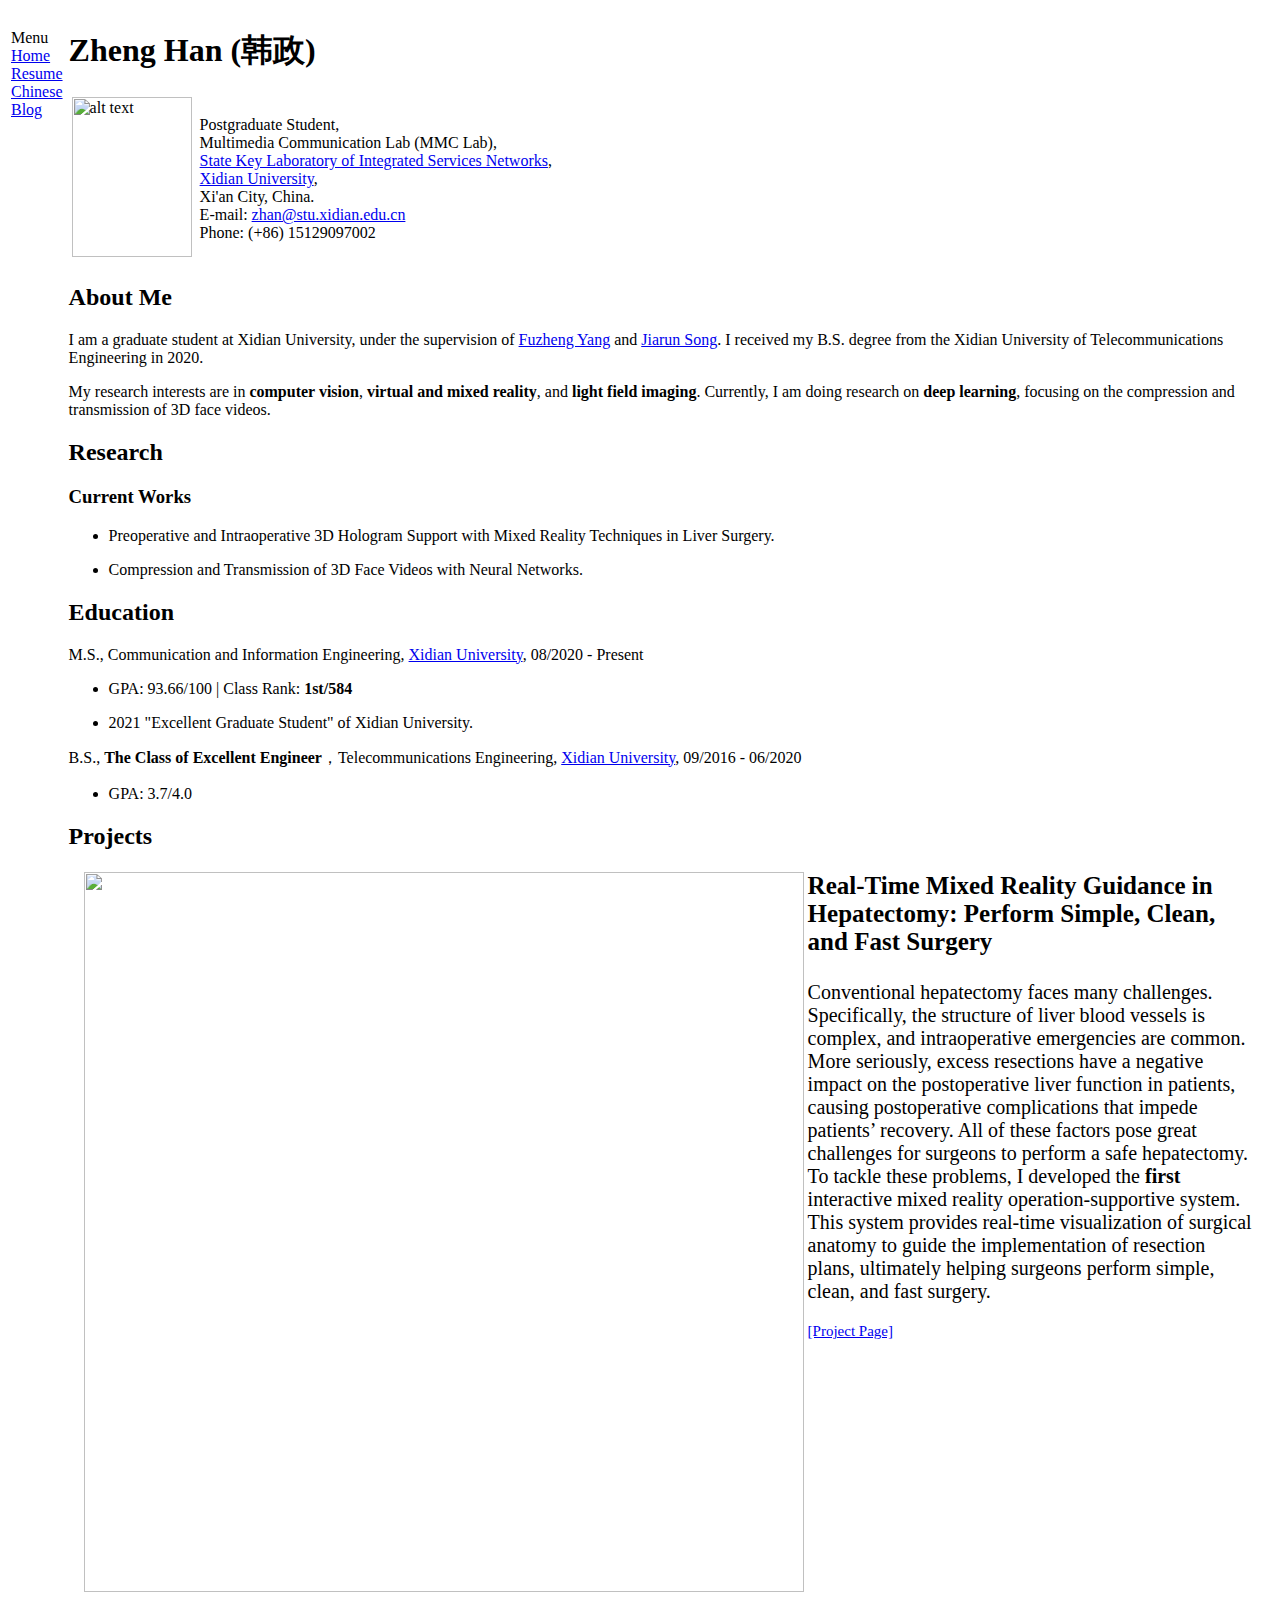
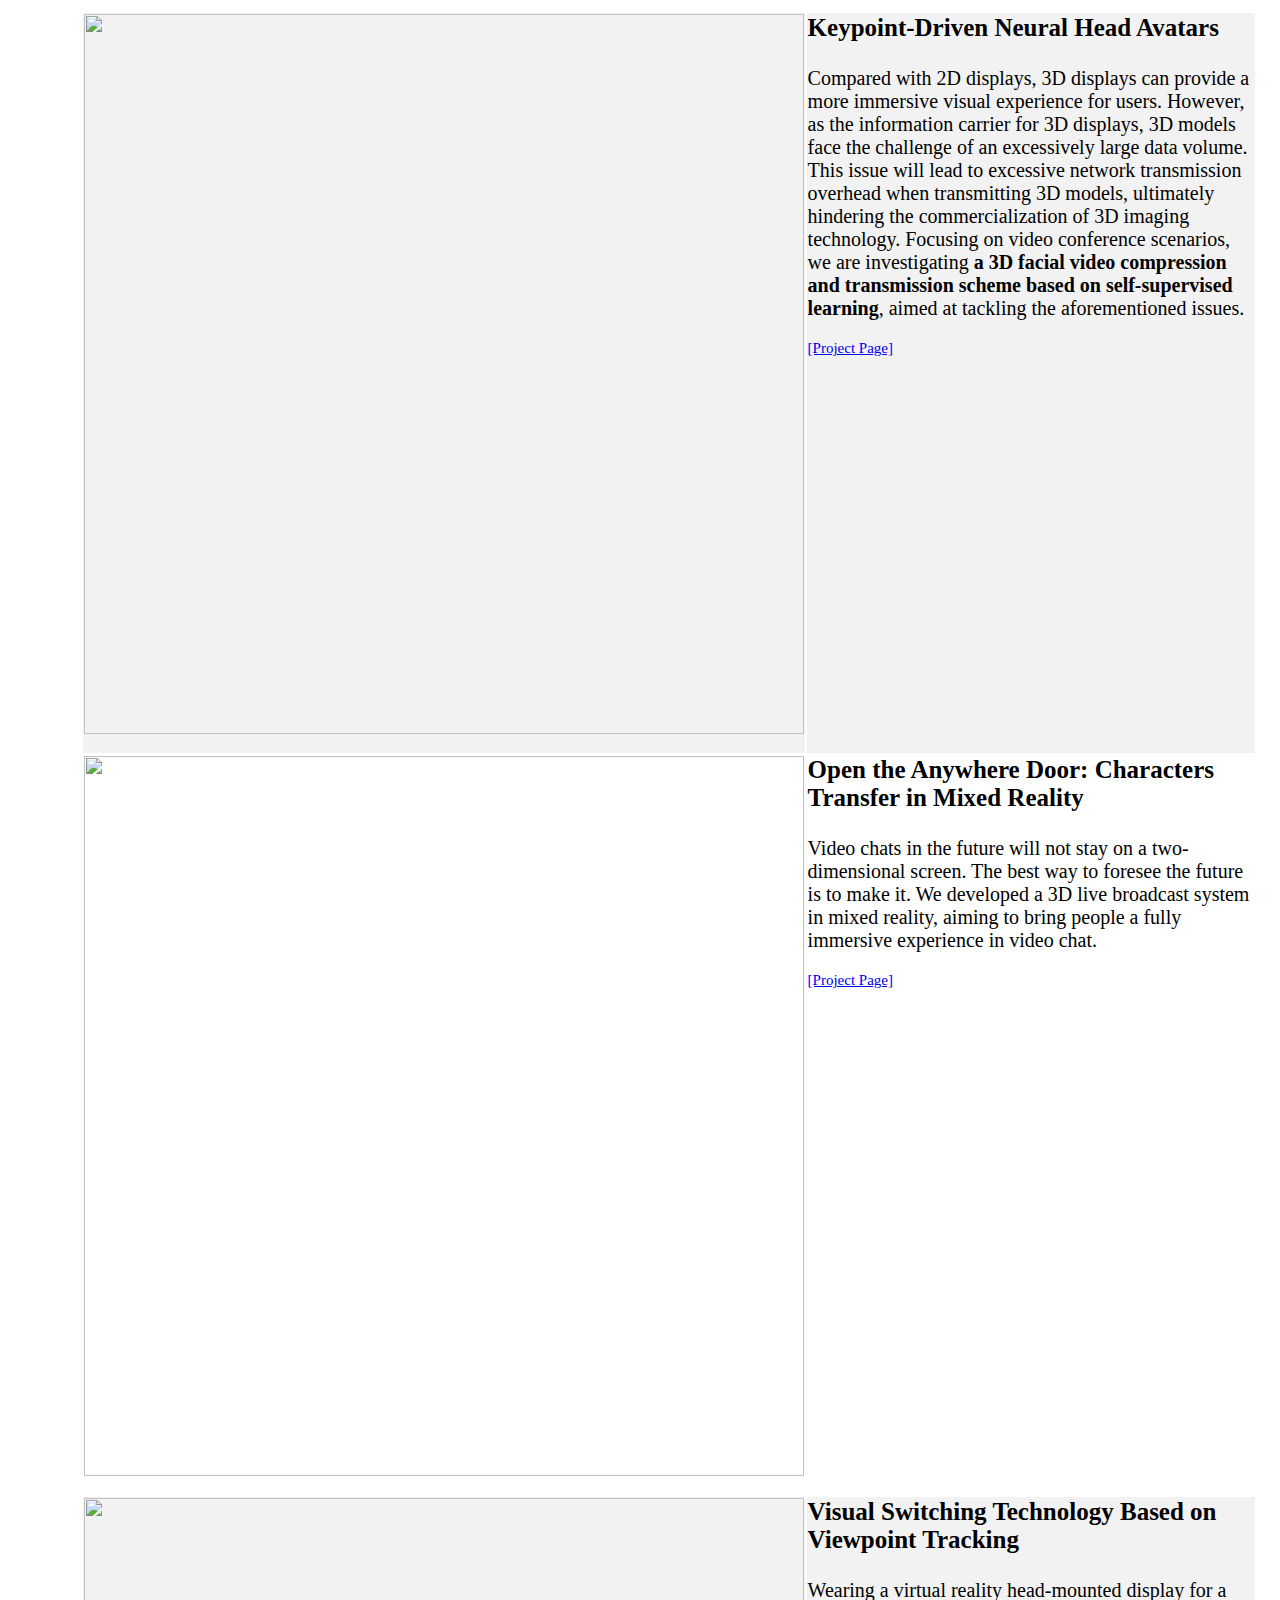
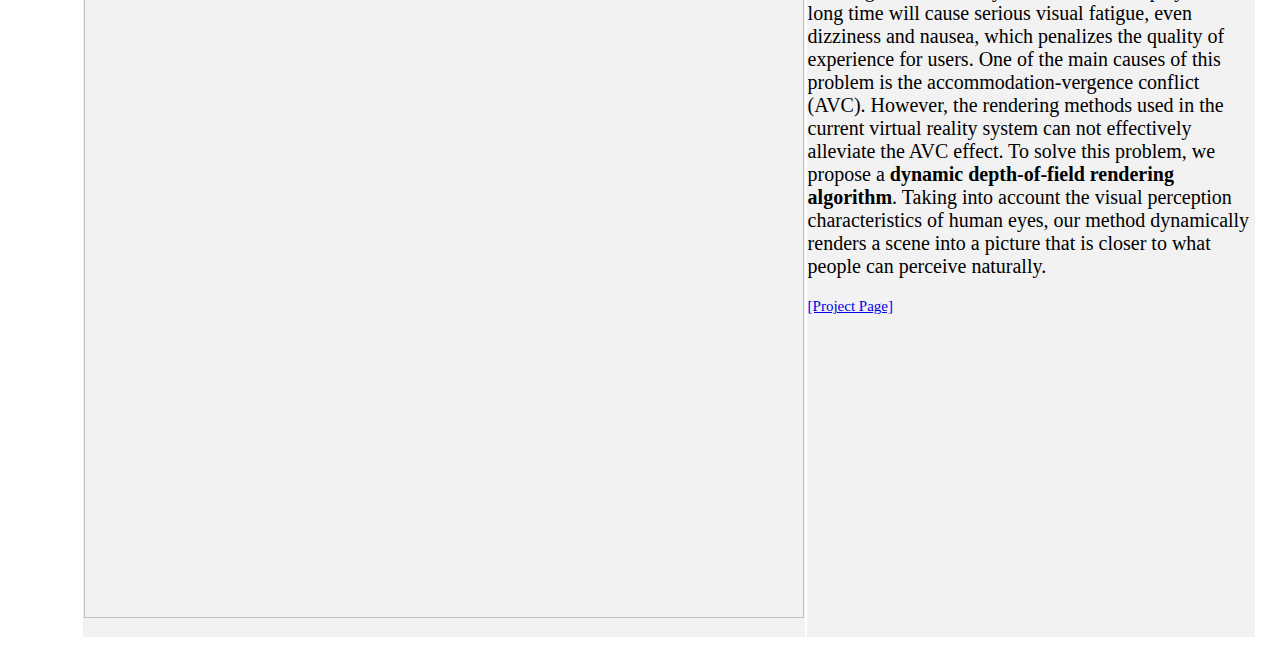
==== index.html @ 41ba9cd4 "Create index.html" ====
﻿<!DOCTYPE html PUBLIC "-//W3C//DTD XHTML 1.1//EN"
  "http://www.w3.org/TR/xhtml11/DTD/xhtml11.dtd">
<html xmlns="http://www.w3.org/1999/xhtml" xml:lang="en">
<head>
    <meta name="generator" content="jemdoc, see http://jemdoc.jaboc.net/" />
    <meta http-equiv="Content-Type" content="text/html;charset=utf-8" />
    <link rel="stylesheet" href="jemdoc.css" type="text/css" />
    <link rel="shortcut icon" href="favicon.ico" />
    <link rel="bookmark" href="favicon.ico" type="image/x-icon" 　=　 />
    <title>Zheng Han (韩政)</title>
    <style>
        table#table-10 tr:nth-child(even) {
            background-color: #f2f2f2;
        }

        table#table-10 {
            width: 98%;
            margin: auto;
        }
    </style>
</head>
<body>
<table summary="Table for page layout." id="tlayout">
<tr valign="top">
<td id="layout-menu">
<div class="menu-category">Menu</div>
<div class="menu-item"><a href="index.html" class="current">Home</a></div>
<div class="menu-item"><a href="Resume/cv.pdf">Resume</a></div>
<div class="menu-item"><a href="https://blog.csdn.net/qq_41452267">Chinese Blog</a></div>
</td>
<td id="layout-content">
    <div id="toptitle">
        <h1>Zheng Han (韩政) </h1>
    </div>
    <table class="imgtable">
        <tr>
            <td>
                <img src="photos/bio.jpg" alt="alt text" width="120" height="160" />&nbsp;
            </td>
            <td align="left">
                <p>
                    Postgraduate Student,<br />
                    Multimedia Communication Lab (MMC Lab),<br />
                    <a href="https://en.xidian.edu.cn/info/1092/1437.htm">State Key Laboratory of Integrated Services Networks</a>, <br />
                    <a href="https://en.xidian.edu.cn/">Xidian University</a>, <br />
                    Xi'an City, China. <br />
                    E-mail: <a href="mailto:zhan@stu.xidian.edu.cn">zhan@stu.xidian.edu.cn</a><br />
                    Phone: <span style="font-family: 'Times New Roman';">
                        (+86) 15129097002
                    </span>
                </p>
            </td>
        </tr>
    </table>
    <h2>About Me</h2>
    <p style="line-height: 20%"> </p>
    <p>
        I am a graduate student at Xidian University, under the supervision of <a href="https://web.xidian.edu.cn/fzhyang/">Fuzheng Yang</a> and <a href="https://web.xidian.edu.cn/jrsong/">Jiarun Song</a>. I received my B.S. degree from the Xidian University of Telecommunications Engineering in <span style="font-family: 'Times New Roman';">2020</span>.
    </p>
    <p style="line-height: 60%"> </p>
    <p>
        My research interests are in <strong>computer vision</strong>, <strong>virtual and mixed reality</strong>, and <strong>light field imaging</strong>. Currently, I am doing research on <strong>deep learning</strong>, focusing on the compression and transmission of <span style="font-family: 'Times New Roman';">3</span>D face videos.
    </p>
    <h2>Research</h2>
    <h3>Current Works</h3>
    <ul>
        <li>
            <p> Preoperative and Intraoperative <span style="font-family: 'Times New Roman';">3</span>D Hologram Support with Mixed Reality Techniques in Liver Surgery.</p>
        </li>
        <li>
            <p>
                Compression and Transmission of <span style="font-family: 'Times New Roman';">3</span>D Face Videos with Neural Networks.
            </p>
        </li>
    </ul>

    <h2>Education</h2>
    <p>M.S., Communication and Information Engineering, <a href="https://en.xidian.edu.cn/">Xidian University</a>, <span style="font-family: 'Times New Roman';">08/2020</span> - Present</p>
    <ul>
        <li>
            <p><span style="font-family: 'Times New Roman';">GPA: 93.66/100</span> | Class Rank: <strong><span style="font-family: 'Times New Roman';">1st/584</span></strong></p>
        </li>
        <li>
            <p><span style="font-family: 'Times New Roman';">2021</span> "Excellent Graduate Student" of Xidian University.</p>
        </li>
    </ul>
    <p>B.S., <strong>The Class of Excellent Engineer</strong>，Telecommunications Engineering, <a href="https://en.xidian.edu.cn/">Xidian University</a>, <span style="font-family: 'Times New Roman';">09/2016 - 06/2020</span></p>
    <ul>
        <li>
            <p>GPA: <span style="font-family: 'Times New Roman';">3.7/4.0</span></p>
        </li>
    </ul>


    <h2>Projects</h2>
    <table id="table-10">
        <colgroup>
            <col style="width: 41.6%" />
            <col style="width: 58.4%" />
        </colgroup>
        <!--Project1-->
        <tr>
            <td align="center" valign="middle">
                <img style="vertical-align: middle;" src="photos/procedure.png" alt=" " width="720" />&nbsp;
            </td>
            <td align="left" valign="top">
                <table>
                    <tr>
                        <p style="line-height: 80%">

                        </p>
                    </tr>
                    <tr>
                        <p style="font-size:25px; ">
                            <strong>Real-Time Mixed Reality Guidance in Hepatectomy: Perform Simple, Clean, and Fast Surgery</strong>
                        </p>
                    </tr>
                    <tr>
                        <p style="font-size: 20px;">
                            Conventional hepatectomy faces many challenges.
                            Specifically, the structure of liver blood vessels is complex, and intraoperative emergencies are common.
                            More seriously, excess resections have a negative impact on the postoperative liver function in patients, causing postoperative complications that impede patients’ recovery.
                            All of these factors pose great challenges for surgeons to perform a safe hepatectomy.
                            To tackle these problems, I developed the <strong>first</strong> interactive mixed reality operation-supportive system.
                            This system provides real-time visualization of surgical anatomy to guide the implementation of resection plans, ultimately helping surgeons perform simple, clean, and fast surgery.
                        </p>
                    </tr>
                    <tr>
                        <p style="line-height: 80%">

                        </p>
                    </tr>
                    <tr>
                        <p style="font-size:15px; ">
                            <a href="Project_Page/Hepatectomy/Slide.pdf">[Project Page]</a>
                        </p>
                    </tr>
                    <!-- <br /> -->

                </table>
            </td>
        </tr>
        <!--Project2-->
        <tr>
            <td align="center" valign="middle">
                <img class="middle" src="photos/train_animation.gif" alt=" " width="720" />&nbsp;
            </td>
            <td align="left" valign="top">
                <table>
                    <tr>
                        <p style="line-height: 80%">

                        </p>
                    </tr>
                    <tr>
                        <p style="font-size:25px; ">
                            <strong>Keypoint-Driven Neural Head Avatars</strong>
                        </p>
                    </tr>
                    <tr>
                        <p style="font-size: 20px;">
                            Compared with <span style="font-family: 'Times New Roman';">2</span>D displays, <span style="font-family: 'Times New Roman';">3</span>D displays can provide a more immersive visual experience for users.
                            However, as the information carrier for <span style="font-family: 'Times New Roman';">3</span>D displays, <span style="font-family: 'Times New Roman';">3</span>D models face the challenge of an excessively large data volume.
                            This issue will lead to excessive network transmission overhead when transmitting <span style="font-family: 'Times New Roman';">3</span>D models, ultimately hindering the commercialization of <span style="font-family: 'Times New Roman';">3</span>D imaging technology.
                            Focusing on video conference scenarios, we are investigating <strong>a <span style="font-family: 'Times New Roman';">3</span>D facial video compression and transmission scheme based on self-supervised learning</strong>, aimed at tackling the aforementioned issues.
                        </p>
                    </tr>
                    <tr>
                        <p style="line-height: 80%">

                        </p>
                    </tr>
                    <tr>
                        <p style="font-size:15px; ">
                            <a href="Project_Page/Keypoint-Driven Neural Head Avatars/Slide.pdf">[Project Page]</a>
                        </p>
                    </tr>

                </table>
            </td>
        </tr>
        <!--Project3-->
        <tr>
            <td align="center" valign="middle">
                <img style="vertical-align: middle;" src="photos/MR.gif" alt=" " width="720" />&nbsp;
            </td>
            <td align="left" valign="top">
                <table>
                    <tr>
                        <p style="line-height: 80%">

                        </p>
                    </tr>
                    <tr>
                        <p style="font-size:25px; ">
                            <strong>Open the Anywhere Door: Characters Transfer in Mixed Reality</strong>
                        </p>
                    </tr>
                    <tr>
                        <p style="font-size: 20px;">
                            Video chats in the future will not stay on a two-dimensional screen.
                            The best way to foresee the future is to make it.
                            We developed a <span style="font-family: 'Times New Roman';">3</span>D live broadcast system in mixed reality, aiming to bring people a fully immersive experience in video chat.
                        </p>
                    </tr>
                    <tr>
                        <p style="line-height: 80%">

                        </p>
                    </tr>
                    <tr>
                        <p style="font-size:15px; ">
                            <a href="Project_Page/Open the Anywhere Door/Slide.pdf">[Project Page]</a>
                        </p>
                    </tr>

                </table>

            </td>
        </tr>
        <!--Project3-->
        <tr>
            <td align="center" valign="middle">
                <img style="vertical-align: middle;" src="photos/LightField.gif" alt=" " width="720" />&nbsp;
            </td>
            <td align="left" valign="top">
                <table>
                    <tr>
                        <p style="line-height: 80%">

                        </p>
                    </tr>
                    <tr>
                        <p style="font-size:25px; ">
                            <strong>Visual Switching Technology Based on Viewpoint Tracking</strong>
                        </p>
                    </tr>
                    <tr>
                        <p style="font-size: 20px;">
                            Wearing a virtual reality head-mounted display for a long time will cause serious visual fatigue, even dizziness and nausea, which penalizes the quality of experience for users.
                            One of the main causes of this problem is the accommodation-vergence conflict (AVC).
                            However, the rendering methods used in the current virtual reality system can not effectively alleviate the AVC effect.
                            To solve this problem, we propose a <strong>dynamic depth-of-field rendering algorithm</strong>.
                            Taking into account the visual perception characteristics of human eyes, our method dynamically renders a scene into a picture that is closer to what people can perceive naturally.
                        </p>
                    </tr>
                    <tr>
                        <p style="line-height: 80%">

                        </p>
                    </tr>
                    <tr>
                        <p style="font-size:15px; ">
                            <a href="Project_Page/Visual Switching Technology Based on Viewpoint Tracking/Slide.pdf">[Project Page]</a>
                        </p>
                    </tr>

                </table>

            </td>
        </tr>
    </table>
    
    <p>
        <!-- <br /> -->
        <!-- <a href="cv/cv.docx">A brief cv</a>. -->
    </p>
</td>
</tr>
</table>
</body>
</html>
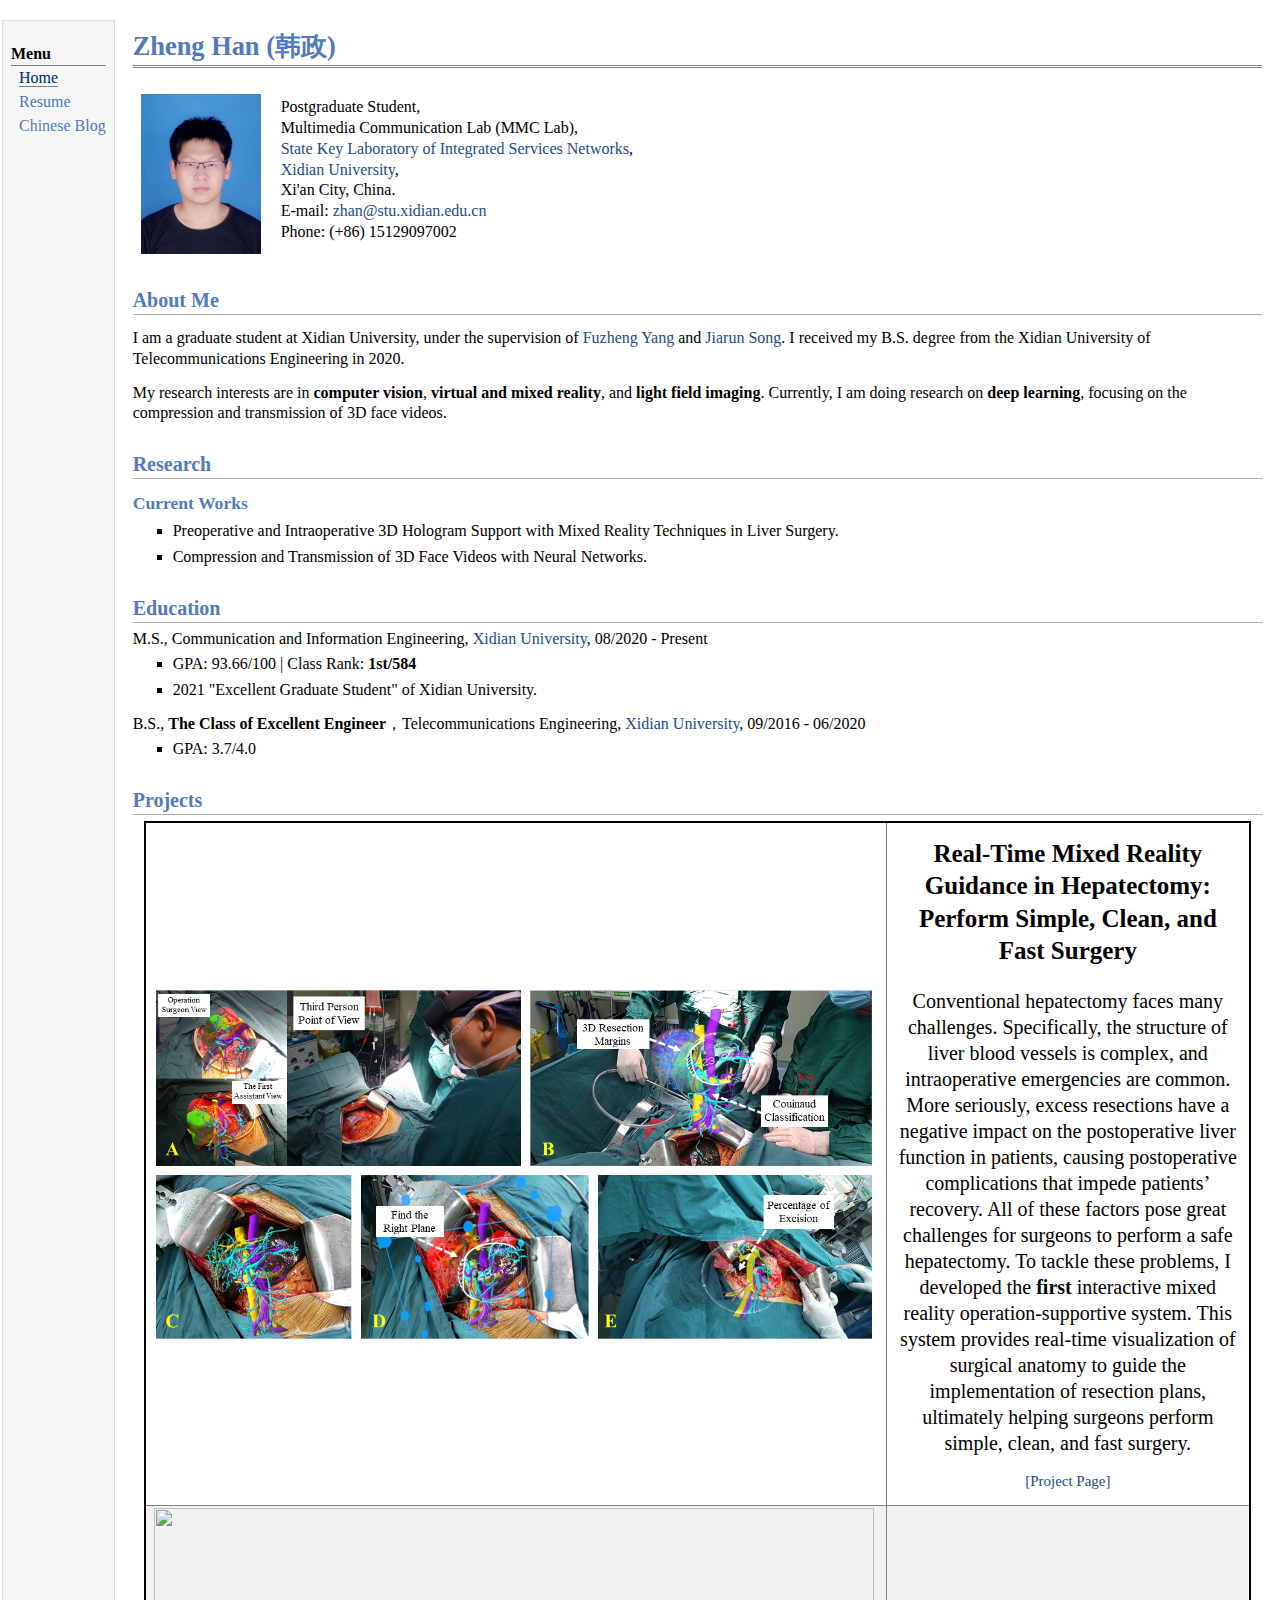
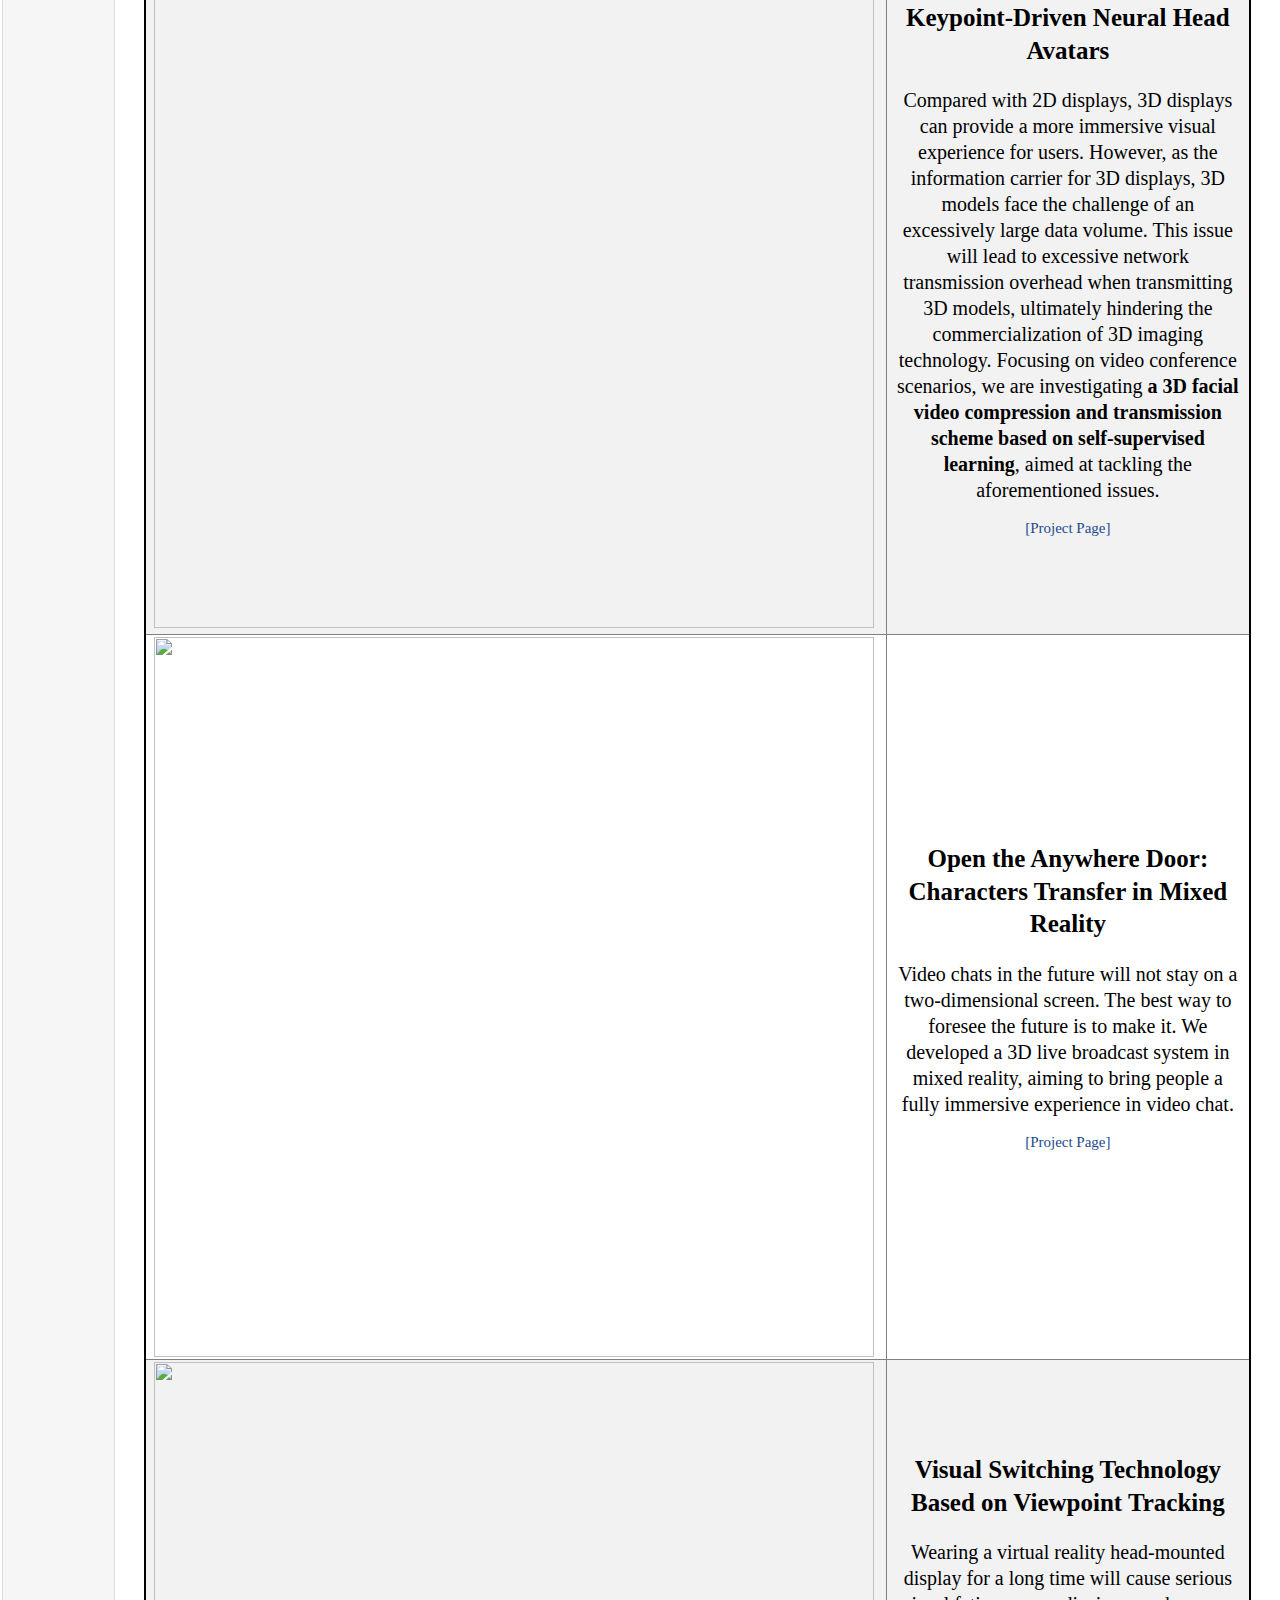
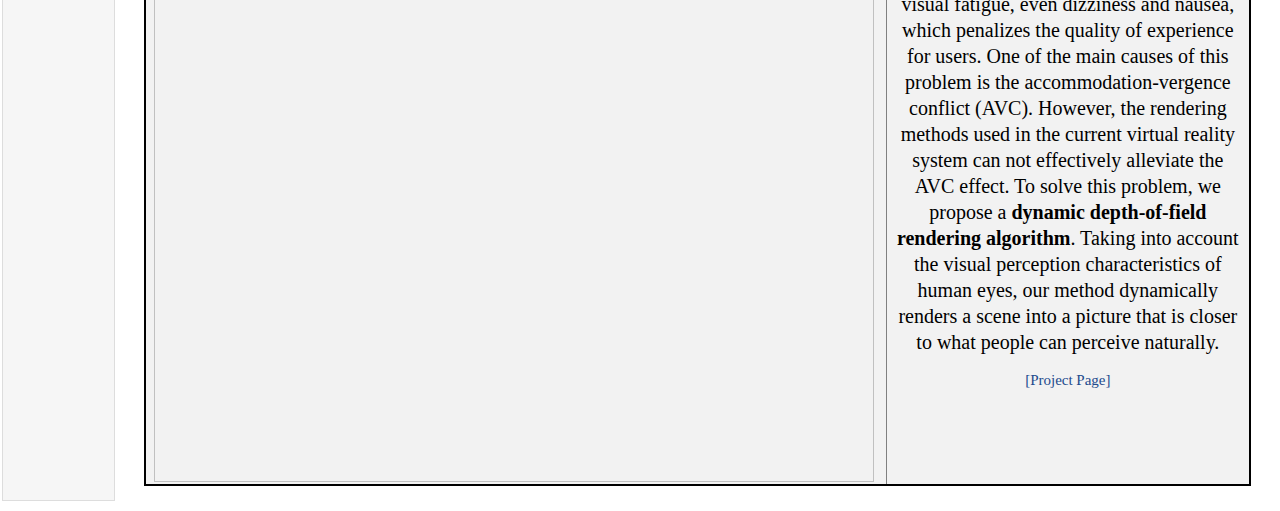
==== commit 19c73b7e: "Update index.html" ====
--- a/index.html
+++ b/index.html
@@ -8,7 +8,7 @@
     <link rel="stylesheet" href="jemdoc.css" type="text/css" />
     <link rel="shortcut icon" href="favicon.ico" />
     <link rel="bookmark" href="favicon.ico" type="image/x-icon" 　=　 />
-    <title>Zheng Han (韩政)</title>
+    <title>Zheng Han (韓政)</title>
     <style>
         table#table-10 tr:nth-child(even) {
             background-color: #f2f2f2;
--- a/jemdoc.css
+++ b/jemdoc.css
@@ -0,0 +1,369 @@
+/* Default css file for jemdoc. */
+
+table#tlayout {
+    border: none;
+    border-collapse: separate;
+    background: white;
+}
+
+body {
+	background: white;
+	font-family: Georgia, serif;
+	padding-bottom: 8px;
+	margin: 0;
+}
+
+#layout-menu {
+	background: #f6f6f6;
+	border: 1px solid #dddddd;
+	padding-top: 0.5em;
+	padding-left: 8px;
+	padding-right: 8px;
+	font-size: 1.0em;
+	width: auto;
+	white-space: nowrap;
+    text-align: left;
+    vertical-align: top;
+}
+
+#layout-menu td {
+	background: #f4f4f4;
+    vertical-align: top;
+}
+
+#layout-content {
+	padding-top: 0.0em;
+	padding-left: 1.0em;
+	padding-right: 1.0em;
+    border: none;
+    background: white;
+    text-align: left;
+    vertical-align: top;
+}
+
+#layout-menu a {
+	line-height: 1.5em;
+	margin-left: 0.5em;
+}
+
+tt {
+    background: #ffffdd;
+}
+
+pre, tt {
+	font-size: 90%;
+	font-family: monaco, monospace;
+}
+
+a, a > tt {
+	color: #224b8d;
+	text-decoration: none;
+}
+
+a:hover {
+	border-bottom: 1px gray dotted;
+}
+
+#layout-menu a.current:link, #layout-menu a.current:visited {
+	color: #022b6d;
+	border-bottom: 1px gray solid;
+}
+#layout-menu a:link, #layout-menu a:visited, #layout-menu a:hover {
+	color: #527bbd;
+	text-decoration: none;
+}
+#layout-menu a:hover {
+	text-decoration: none;
+}
+
+div.menu-category {
+	border-bottom: 1px solid gray;
+	margin-top: 0.8em;
+	padding-top: 0.2em;
+	padding-bottom: 0.1em;
+	font-weight: bold;
+}
+
+div.menu-item {
+	padding-left: 16px;
+	text-indent: -16px;
+}
+
+div#toptitle {
+	padding-bottom: 0.2em;
+	margin-bottom: 1.5em;
+	border-bottom: 3px double gray;
+}
+
+/* Reduce space if we begin the page with a title. */
+div#toptitle + h2, div#toptitle + h3 {
+	margin-top: -0.7em;
+}
+
+div#subtitle {
+	margin-top: 0.0em;
+	margin-bottom: 0.0em;
+	padding-top: 0em;
+	padding-bottom: 0.1em;
+}
+
+em {
+	font-style: italic;
+}
+
+strong {
+	font-weight: bold;
+}
+
+
+h1, h2, h3 {
+	color: #527bbd;
+	margin-top: 0.7em;
+	margin-bottom: 0.3em;
+	padding-bottom: 0.2em;
+	line-height: 1.0;
+	padding-top: 0.5em;
+	border-bottom: 1px solid #aaaaaa;
+}
+
+h1 {
+	font-size: 165%;
+}
+
+h2 {
+	padding-top: 0.8em;
+	font-size: 125%;
+}
+
+h2 + h3 {
+    padding-top: 0.2em;
+}
+
+h3 {
+	font-size: 110%;
+	border-bottom: none;
+}
+
+p {
+	margin-top: 0.0em;
+	margin-bottom: 0.8em;
+	padding: 0;
+	line-height: 1.3;
+}
+
+pre {
+	padding: 0;
+	margin: 0;
+}
+
+div#footer {
+	font-size: small;
+	border-top: 1px solid #c0c0c0;
+	padding-top: 0.1em;
+	margin-top: 4.0em;
+	color: #c0c0c0;
+}
+
+div#footer a {
+	color: #80a0b0;
+}
+
+div#footer-text {
+	float: left;
+	padding-bottom: 8px;
+}
+
+ul, ol, dl {
+	margin-top: 0.2em;
+	padding-top: 0;
+	margin-bottom: 0.8em;
+}
+
+dt {
+	margin-top: 0.5em;
+	margin-bottom: 0;
+}
+
+dl {
+	margin-left: 20px;
+}
+
+dd {
+	color: #222222;
+}
+
+dd > *:first-child {
+	margin-top: 0;
+}
+
+ul {
+	list-style-position: outside;
+	list-style-type: square;
+}
+
+p + ul, p + ol {
+	margin-top: -0.5em;
+}
+
+li ul, li ol {
+	margin-top: -0.3em;
+}
+
+ol {
+	list-style-position: outside;
+	list-style-type: decimal;
+}
+
+li p, dd p {
+	margin-bottom: 0.3em;
+}
+
+
+ol ol {
+	list-style-type: lower-alpha;
+}
+
+ol ol ol {
+	list-style-type: lower-roman;
+}
+
+p + div.codeblock {
+	margin-top: -0.6em;
+}
+
+div.codeblock, div.infoblock {
+	margin-right: 0%;
+	margin-top: 1.2em;
+	margin-bottom: 1.3em;
+}
+
+div.blocktitle {
+	font-weight: bold;
+	color: #cd7b62;
+	margin-top: 1.2em;
+	margin-bottom: 0.1em;
+}
+
+div.blockcontent {
+	border: 1px solid silver;
+	padding: 0.3em 0.5em;
+}
+
+div.infoblock > div.blockcontent {
+	background: #ffffee;
+}
+
+div.blockcontent p + ul, div.blockcontent p + ol {
+	margin-top: 0.4em;
+}
+
+div.infoblock p {
+	margin-bottom: 0em;
+}
+
+div.infoblock li p, div.infoblock dd p {
+	margin-bottom: 0.5em;
+}
+
+div.infoblock p + p {
+	margin-top: 0.8em;
+}
+
+div.codeblock > div.blockcontent {
+	background: #f6f6f6;
+}
+
+span.pycommand {
+	color: #000070;
+}
+
+span.statement {
+	color: #008800;
+}
+span.builtin {
+	color: #000088;
+}
+span.special {
+	color: #990000;
+}
+span.operator {
+	color: #880000;
+}
+span.error {
+	color: #aa0000;
+}
+span.comment, span.comment > *, span.string, span.string > * {
+	color: #606060;
+}
+
+@media print {
+	#layout-menu { display: none; }
+}
+
+#fwtitle {
+	margin: 2px;
+}
+
+#fwtitle #toptitle {
+	padding-left: 0.5em;
+	margin-bottom: 0.5em;
+}
+
+#layout-content h1:first-child, #layout-content h2:first-child, #layout-content h3:first-child {
+	margin-top: -0.7em;
+}
+
+div#toptitle h1, #layout-content div#toptitle h1 {
+	margin-bottom: 0.0em;
+	padding-bottom: 0.1em;
+	padding-top: 0;
+	margin-top: 0.5em;
+	border-bottom: none;
+}
+
+img.eq {
+	padding: 0;
+	padding-left: 0.1em;
+	padding-right: 0.1em;
+	margin: 0;
+}
+
+img.eqwl {
+	padding-left: 2em;
+	padding-top: 0.6em;
+	padding-bottom: 0.2em;
+	margin: 0;
+}
+
+table {
+    border: 2px solid black;
+    border-collapse: collapse;
+}
+
+td {
+	padding: 2px;
+	padding-left: 0.5em;
+	padding-right: 0.5em;
+	text-align: center;
+	border: 1px solid gray;
+	vertical-align: middle;
+	border-bottom: 1px solid gray;
+}
+
+table + table {
+    margin-top: 1em;
+}
+
+tr.heading {
+    font-weight: bold;
+    border-bottom: 2px solid black;
+}
+
+img {
+    border: none;
+}
+
+table.imgtable, table.imgtable td {
+    border: none;
+    text-align: left;
+}
